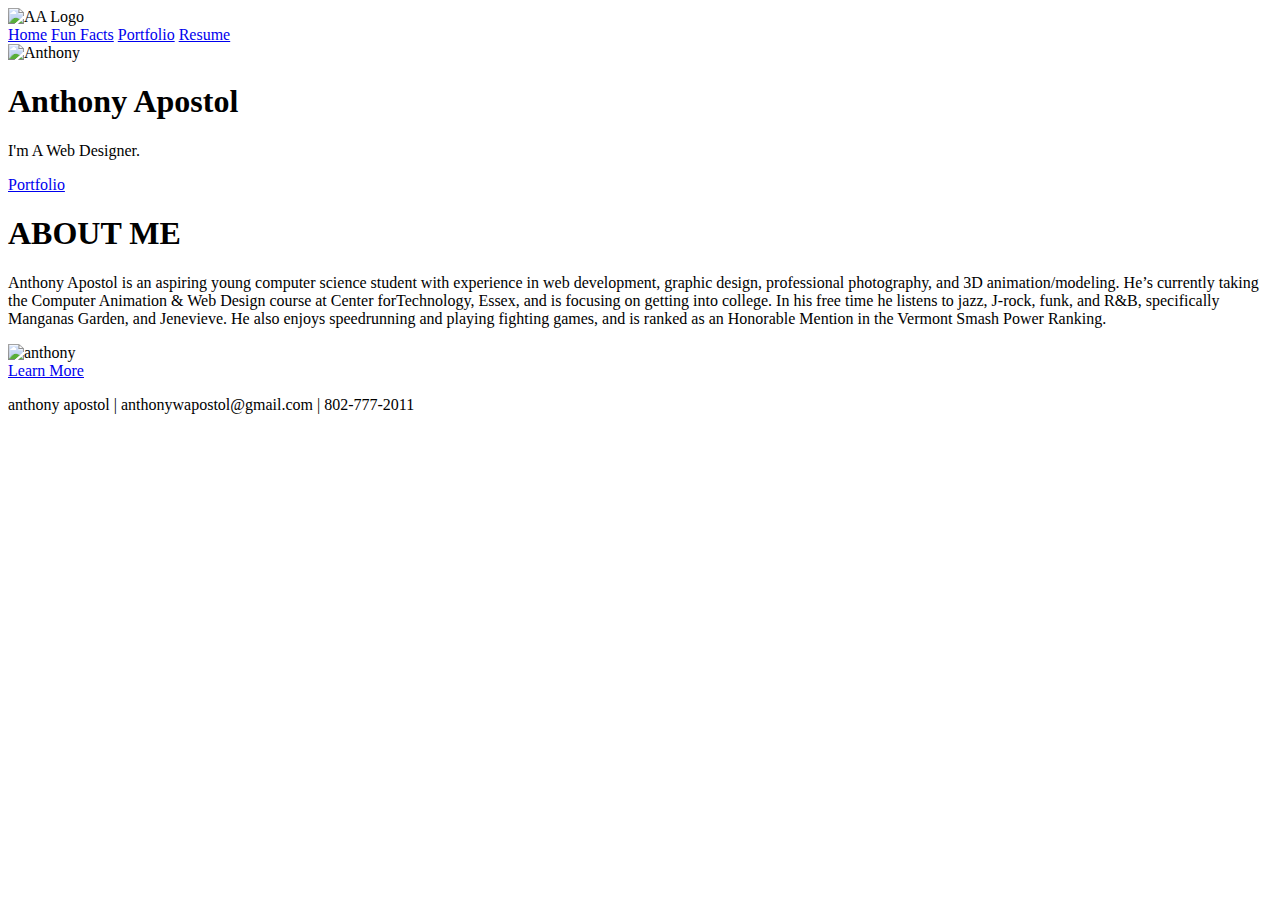
==== index.html @ d881a530 "Add files via upload" ====
<!DOCTYPE html>
<html lang="en" dir="ltr">
  <head>
    <meta charset="utf-8">
    <link rel="stylesheet" href="css/styles.css">
    <meta name="viewport" content="width=device-width, initial-scale=1.0">
     <link rel="icon" href="images/funape33.jpg">
    <title>Anthony Apostol</title>
  </head>
  <body>

<div class="header">

<img class="logo" src="images/logo.png" alt="AA Logo">

<nav>
  <a href="index.html">Home</a>
  <a href="funFacts.html">Fun Facts</a>
  <a href="bestWorks.html">Portfolio</a>
  <a href="resume.html">Resume</a>
</nav>

<img class="anthony" src="images/anthony.png" alt="Anthony">
  <h1 class="title">Anthony Apostol</h1>
  <p>I'm A Web Designer.</p>

<div class="portfolio">
  <a href="bestWorks.html">Portfolio</a>
</div>

</div>


<div class="about">

<h1>ABOUT ME</h1>
<p>Anthony Apostol is an aspiring young computer science student with experience in web development, graphic design, professional photography, and 3D animation/modeling. He’s currently taking the Computer Animation & Web Design course at Center forTechnology, Essex, and is focusing on getting into college. In his free time he listens to jazz, J-rock, funk, and R&B, specifically Manganas Garden, and Jenevieve. He also enjoys speedrunning and playing fighting games, and is ranked as an Honorable Mention in the Vermont Smash Power Ranking.</p>

<img class="egg" src="images/anthonyOfficial.jpg" alt="anthony">

<div class="aboutMe">
  <a href="funFacts.html">Learn More</a>
</div>
</div>


<div class="footer">
  <p>anthony apostol | anthonywapostol@gmail.com | 802-777-2011</p>
</div>
  </body>
</html>
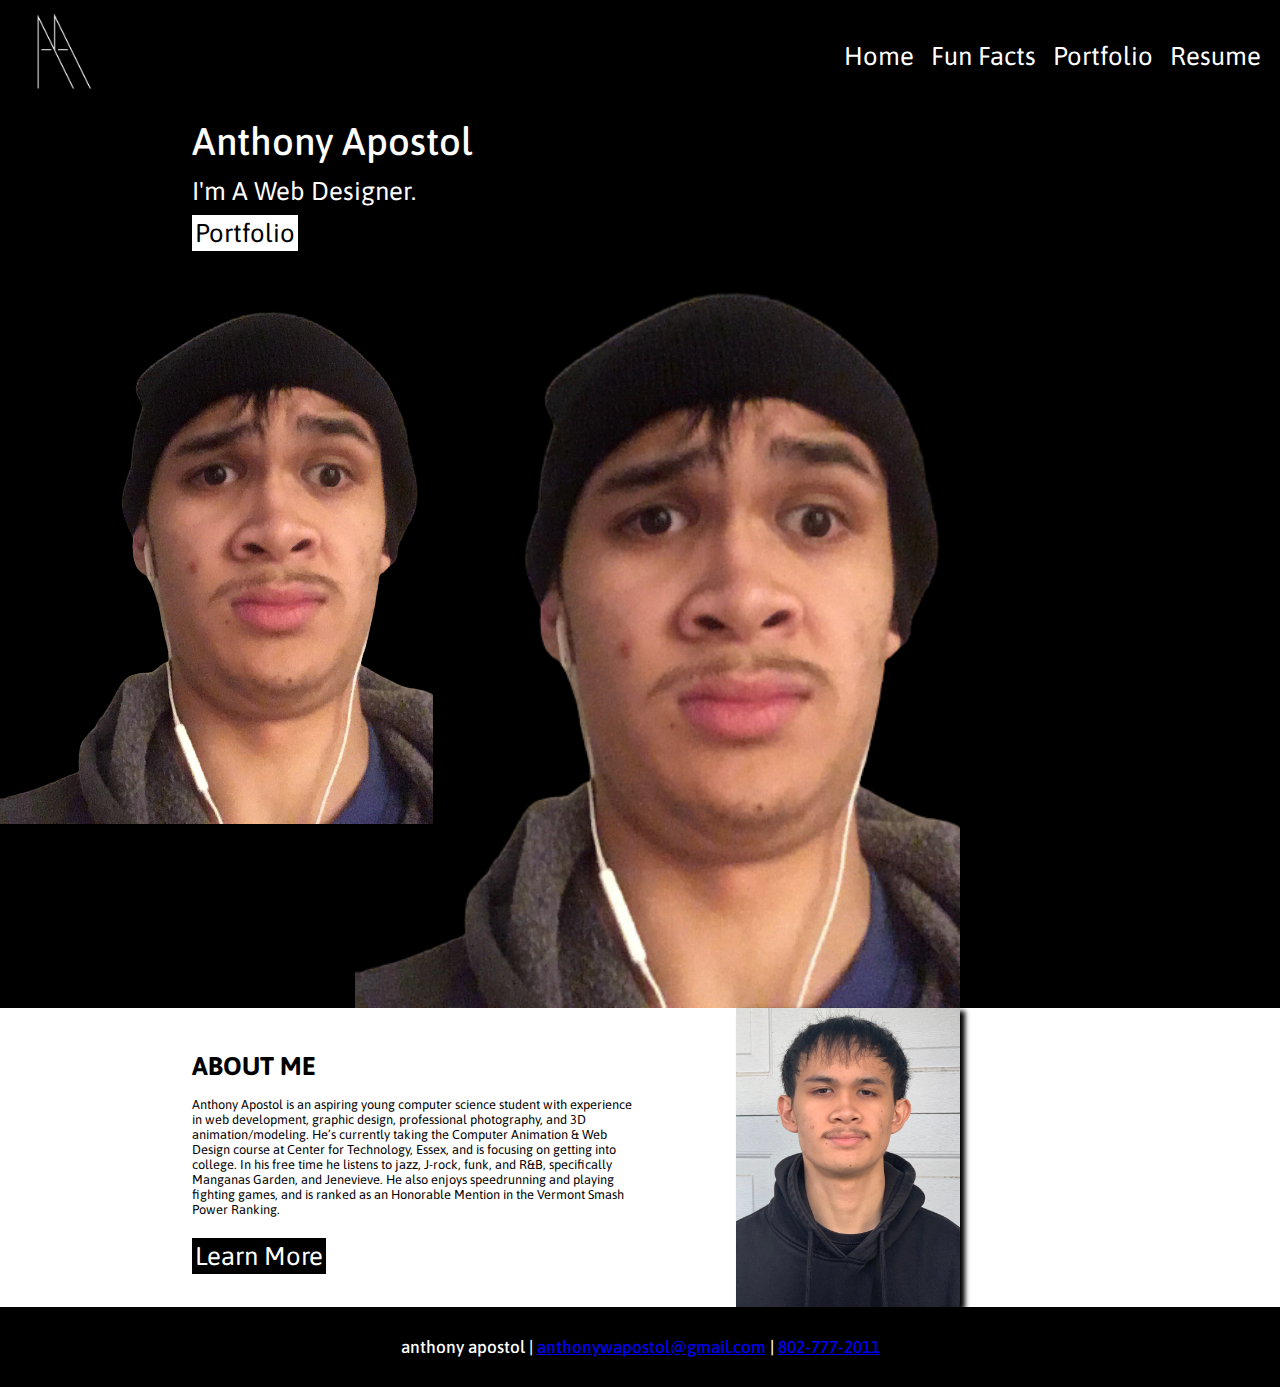
==== commit 01001385: "Add files via upload" ====
--- a/index.html
+++ b/index.html
@@ -1,51 +1,57 @@
 <!DOCTYPE html>
 <html lang="en" dir="ltr">
-  <head>
-    <meta charset="utf-8">
-    <link rel="stylesheet" href="css/styles.css">
-    <meta name="viewport" content="width=device-width, initial-scale=1.0">
-     <link rel="icon" href="images/funape33.jpg">
-    <title>Anthony Apostol</title>
-  </head>
-  <body>
 
-<div class="header">
+<head>
+  <meta charset="utf-8">
+  <link rel="stylesheet" href="css/styles.css">
+  <meta name="viewport" content="width=device-width, initial-scale=1.0">
+  <!-- Pretty traditional head elements, but Max taught me about url icons, so I made use of mine in my portfolio. Unfortunately it isn't showing pretty well. -->
+  <link rel="icon" href="images/logo.png">
+  <title>Anthony Apostol</title>
+</head>
 
-<img class="logo" src="images/logo.png" alt="AA Logo">
+<body>
+  <!-- This is the header. Contains all the header related stuff, like the navbar, logo and even the html for the splash screen. -->
+  <div class="header">
 
-<nav>
-  <a href="index.html">Home</a>
-  <a href="funFacts.html">Fun Facts</a>
-  <a href="bestWorks.html">Portfolio</a>
-  <a href="resume.html">Resume</a>
-</nav>
+    <img class="logo" src="images/logo.png" alt="AA Logo">
 
-<img class="anthony" src="images/anthony.png" alt="Anthony">
-  <h1 class="title">Anthony Apostol</h1>
-  <p>I'm A Web Designer.</p>
+    <nav>
+      <a href="index.html">Home</a>
+      <a href="funFacts.html">Fun Facts</a>
+      <a href="bestWorks.html">Portfolio</a>
+      <a href="resume.html">Resume</a>
+    </nav>
 
-<div class="portfolio">
-  <a href="bestWorks.html">Portfolio</a>
-</div>
+    <img class="anthony" src="images/anthony.png" alt="Anthony">
+    <h1 class="title">Anthony Apostol</h1>
+    <p>I'm A Web Designer.</p>
 
-</div>
+    <div class="portfolio">
+      <a href="bestWorks.html">Portfolio</a>
+    </div>
+    <img class="anthony1" src="images/anthony.png" alt="Anthony">
+  </div>
 
+  <!-- This is the "about me" section. Pretty simple. Just some text and a picture -->
+  <div class="about">
 
-<div class="about">
+    <h1>ABOUT ME</h1>
+    <p>Anthony Apostol is an aspiring young computer science student with experience in web development, graphic design, professional photography, and 3D animation/modeling. He’s currently taking the Computer Animation & Web Design course at Center
+      for Technology, Essex, and is focusing on getting into college. In his free time he listens to jazz, J-rock, funk, and R&B, specifically Manganas Garden, and Jenevieve. He also enjoys speedrunning and playing fighting games, and is ranked as an
+      Honorable Mention in the Vermont Smash Power Ranking.</p>
 
-<h1>ABOUT ME</h1>
-<p>Anthony Apostol is an aspiring young computer science student with experience in web development, graphic design, professional photography, and 3D animation/modeling. He’s currently taking the Computer Animation & Web Design course at Center forTechnology, Essex, and is focusing on getting into college. In his free time he listens to jazz, J-rock, funk, and R&B, specifically Manganas Garden, and Jenevieve. He also enjoys speedrunning and playing fighting games, and is ranked as an Honorable Mention in the Vermont Smash Power Ranking.</p>
+    <img class="egg" src="images/anthonyOfficial.jpg" alt="anthony">
 
-<img class="egg" src="images/anthonyOfficial.jpg" alt="anthony">
+    <div class="aboutMe">
+      <a href="funFacts.html">Learn More</a>
+    </div>
+  </div>
 
-<div class="aboutMe">
-  <a href="funFacts.html">Learn More</a>
-</div>
-</div>
+  <!-- This is my footer. Contains my name, and links to my business email and phone number.  -->
+  <div class="footer">
+    <p>anthony apostol | <a href="mailto:anthonywapostol@gmail.com">anthonywapostol@gmail.com</a> | <a href="tel:802-777-2011">802-777-2011</a></p>
+  </div>
+</body>
 
-
-<div class="footer">
-  <p>anthony apostol | anthonywapostol@gmail.com | 802-777-2011</p>
-</div>
-  </body>
 </html>
--- a/css/styles.css
+++ b/css/styles.css
@@ -0,0 +1,233 @@
+@import url('https://fonts.googleapis.com/css2?family=Asap&family=DM+Sans:wght@400;500&display=swap');
+body{
+  display: flex;
+  flex-flow: column;
+  margin: 0;
+  position: relative;
+}
+
+.header{
+  background: black;
+  margin-bottom: 0;
+  padding-bottom: 20vh;
+  position: relative;
+  flex-grow: 3;
+}
+
+.header > .logo{
+  height:8vw;
+  width:8vw;
+  padding-left:1vw;
+  transition: 1s;
+}
+
+
+.header > .anthony{
+  height: 80%;
+  width: auto;
+  position: absolute;
+  bottom:0;
+  right:25vw;
+  transition: 1s;
+}
+
+
+.header > nav{
+  float: right;
+  text-decoration: none;
+  padding-top: 4.5vh;
+  padding-right: 1vw;
+}
+
+.header > nav > a {
+  font-family: 'Asap', sans-serif;
+  font-size: 2vw;
+  color: white;
+  background: black;
+  padding-left: 0.5vw;
+  padding-right:0.5vw;
+  text-decoration: none;
+  transition: 0.4s;
+}
+
+.header > nav > a:hover{
+  color: black;
+  background: white;
+  transition: 0.7s;
+}
+
+.header > h1{
+  font-family: 'Asap', sans-serif;
+  font-weight: 500;
+  font-size: 3vw;
+  padding-left: 15vw;
+  color: white;
+  margin-top: 1vw;
+  margin-bottom: 1vw;
+  transition: 0.4s;
+}
+
+.header > p{
+  font-family: 'Asap', sans-serif;
+  font-weight: 400;
+  font-size: 2vw;
+  padding-left: 15vw;
+  color: white;
+  margin-top: 1vw;
+  margin-bottom: 1vw;
+  transition: 0.7s;
+}
+
+.header > .portfolio{
+  width:5%;
+  padding-left: 15vw;
+  transition: 1s;
+}
+
+.header > .portfolio > a{
+  font-family: 'Asap', sans-serif;
+  font-size: 2vw;
+  color: black;
+  background: white;
+  border: 0.25vw;
+  text-decoration: none;
+  margin-bottom: 4vh;
+  transition: 0.4s;
+  padding: 0.25vw;
+  padding-bottom: 0.5vh;
+}
+
+.header > .portfolio >a:hover{
+    color:white;
+    background:gray;
+    transition: 0.4s;
+    border: 0.25vw;
+}
+
+.about{
+  position: relative;
+  padding-top: 2vw;
+  padding-bottom: 2vw;
+}
+
+.about > h1{
+  font-family: 'Asap', sans-serif;
+  padding-left: 15vw;
+  transition: 0.4s;
+  font-size: 2vw;
+}
+
+.about > hr{
+  transition: 0.4s;
+}
+
+.about > p{
+  font-family: 'Asap', sans-serif;
+  padding-left: 15vw;
+  width: 35%;
+  font-size: 1vw;
+  transition: 0.7s;
+}
+
+.about > .aboutMe{
+  padding-left: 15vw;
+  transition: 1s;
+  padding-top: 1.25vh;
+  padding-bottom: 1.25vh;
+}
+
+.about > .aboutMe > a{
+  font-family: 'Asap', sans-serif;
+  font-size: 2vw;
+  color: white;
+  background: black;
+  border: 0.25vw;
+  text-decoration: none;
+  margin-bottom: 4vh;
+  padding: 0.25vw;
+  padding-bottom: 0.5vh;
+  transition: 1s;
+
+}
+
+.about > .aboutMe >a:hover{
+    color:white;
+    background:gray;
+    transition: 0.4s;
+    border: 0.25vw;
+}
+
+
+.about > .egg{
+  height: 100%;
+  width: auto;
+  position: absolute;
+  bottom: 0;
+  right: 25vw;
+  transition: 1s;
+  box-shadow: 5px 3px 5px 0px black;
+}
+
+.footer{
+  background: black;
+  width: 100%;
+  flex-grow: 1;
+}
+
+.footer> p{
+  color: white;
+  font-family: 'Asap', sans-serif;
+  font-weight: 500;
+  text-align: center;
+  font-size: 1.35vw;
+  padding-top: 1vw;
+  padding-bottom: 1vw;
+  transition: 0.4s;
+}
+
+
+@media (max-width: 380px) {
+
+  body{
+    text-align: center;
+    padding: 0;
+  }
+
+  .about > p{
+    text-align: center;
+    font-family: 'Asap', sans-serif;
+    margin-left: auto;
+    margin-right: auto;
+    width: 100%;
+    font-size: 3.5vw;
+    transition: 0.7s;
+    padding-left: 0;
+}
+
+  .about > .aboutMe{
+    padding-left: 0;
+    margin: auto;
+  }
+
+  .about > .aboutMe > a{
+    font-size: 7vw;
+  }
+
+  .about > h1{
+    padding-left: 0;
+    font-size: 7vw;
+  }
+
+  .about > .egg{
+    display:none;
+  }
+
+  .anthony{
+    display: none;
+  }
+
+  .footer > p{
+    font-size: 3.5vw;
+  }
+
+}
